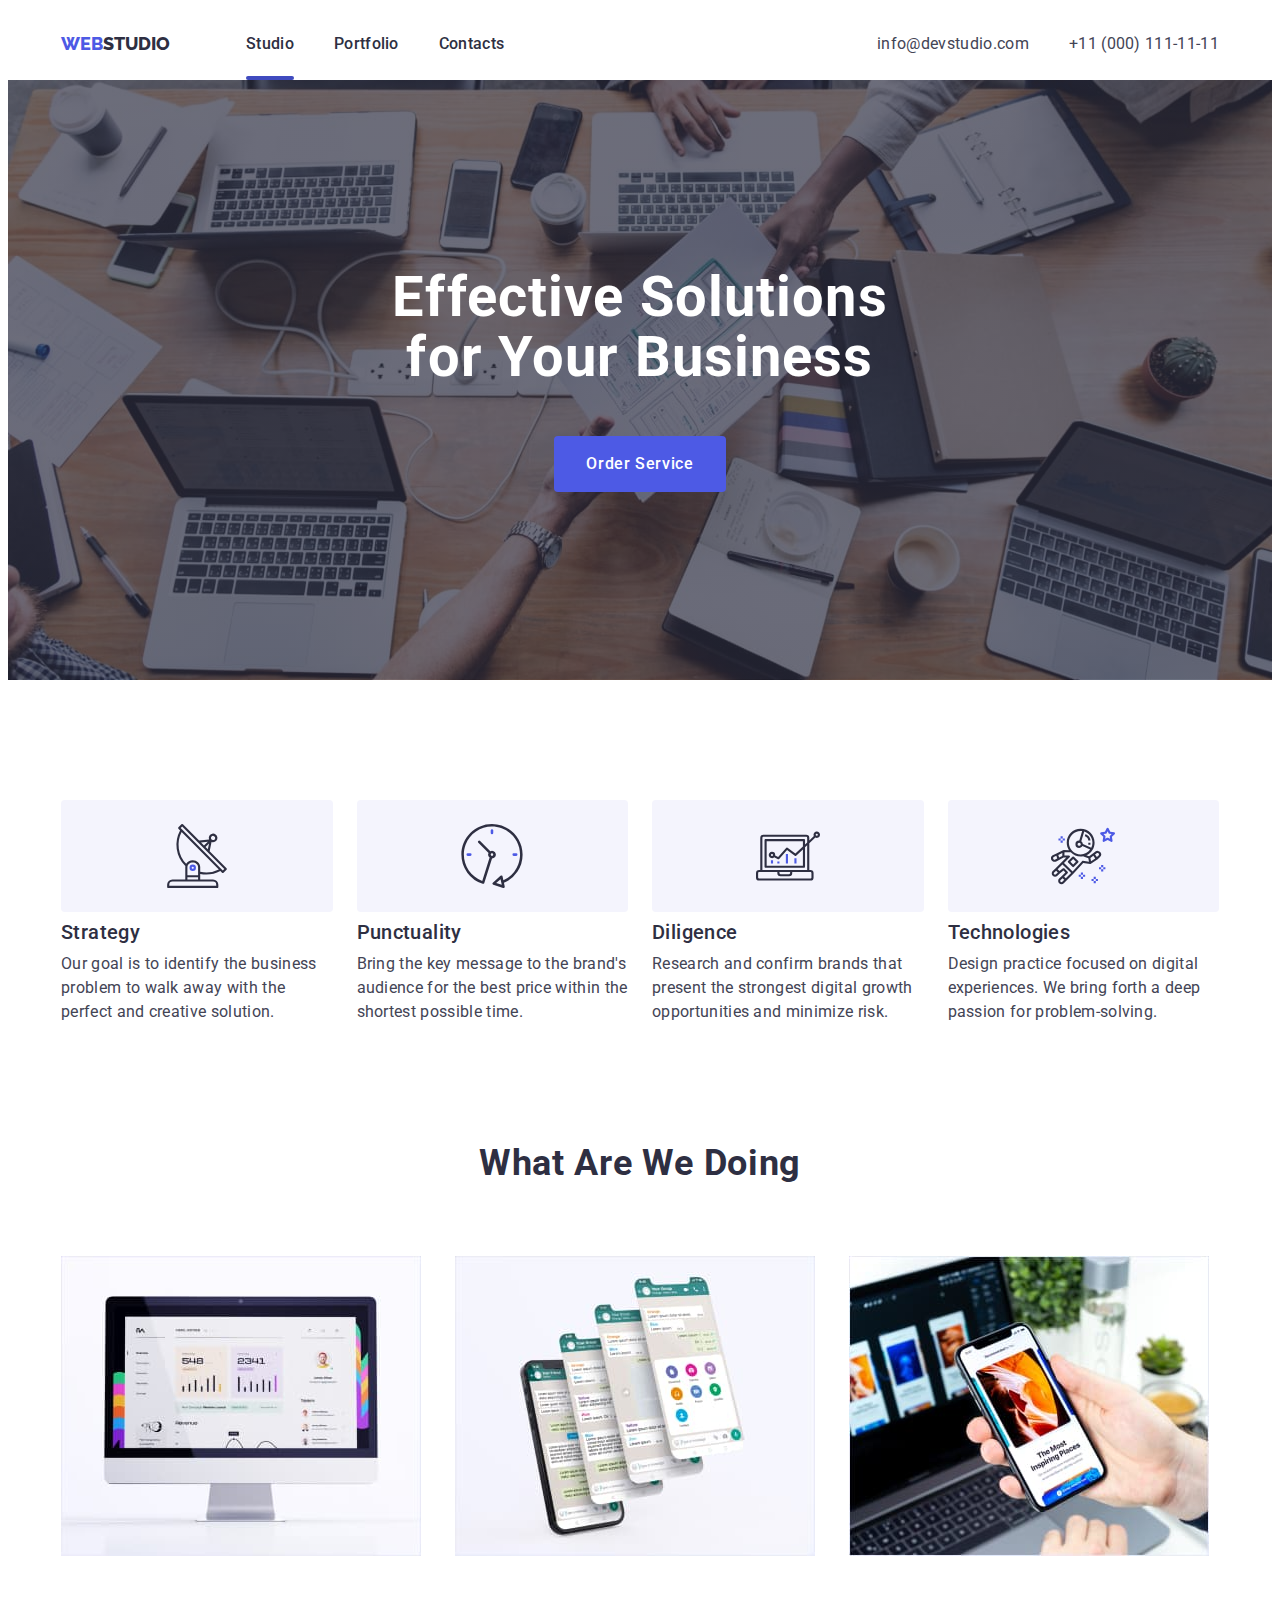
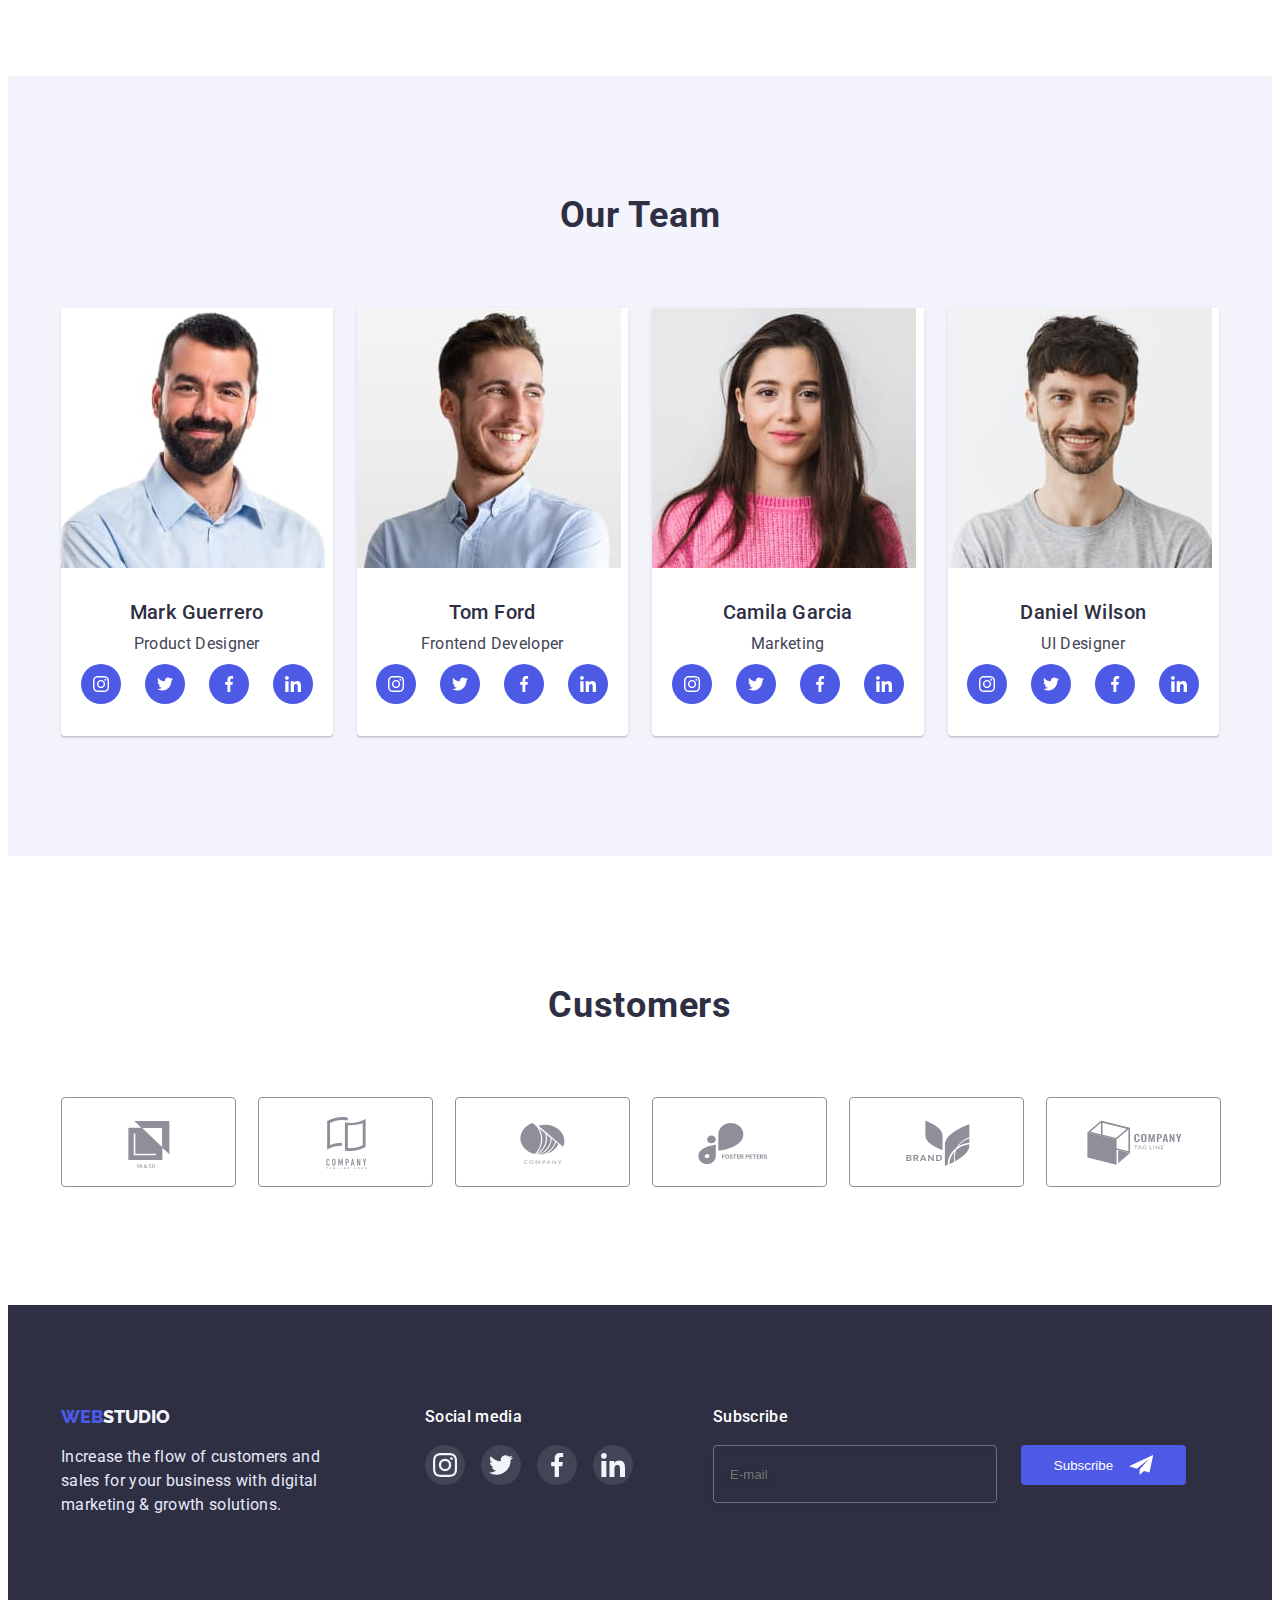
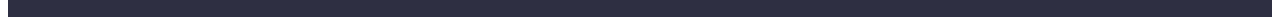
==== index.html @ c20837ec "clone-06" ====
<!DOCTYPE html>
<html lang="en">
<head>
    <meta charset="UTF-8">
    <meta http-equiv="X-UA-Compatible" content="IE=edge">
    <meta name="viewport" content="width=device-width, initial-scale=1.0">
    <title>Webstudio</title>
    <link rel="preconnect" href="https://fonts.googleapis.com">
    <link rel="preconnect" href="https://fonts.gstatic.com" crossorigin>
    <link href="https://fonts.googleapis.com/css2?family=Raleway:wght@800&family=Roboto:wght@400;500;700;900&display=swap" rel="stylesheet">
    <link rel="stylesheet"
        href="https://cdnjs.cloudflare.com/ajax/libs/modern-normalize/1.1.0/modern-normalize.min.css"
        integrity="sha512-wpPYUAdjBVSE4KJnH1VR1HeZfpl1ub8YT/NKx4PuQ5NmX2tKuGu6U/JRp5y+Y8XG2tV+wKQpNHVUX03MfMFn9Q=="
        crossorigin="anonymous"
        referrerpolicy="no-referrer" />
    <link rel="stylesheet" href="./css/style.css">
    <link rel="stylesheet" href="./css/mobile.css">
    <link rel="stylesheet" href="./css/tablet.css">
    <link rel="stylesheet" href="./css/desktop.css">
</head>
<body>
    <!--header-->
    <header class="header">
        <div class="container header-wrap">
            <nav class="navigation">
                <a href="./index.html" class="logo link"><span class="logo-web">Web</span>Studio</a>
                    <ul class="navigation-item">
                        <li class="navigation-items list">
                            <a class="link current" href="./index.html" >Studio</a></li>
                        <li class="navigation-items list">
                            <a class="link" href="./portfolio.html">Portfolio</a></li>
                        <li class="navigation-items list">
                            <a class="link" href="#">Contacts</a></li>
                    </ul>
            </nav>
            <address class="address">
                <ul class="address-item">
                    <li class="address-items list"><a href="mailto:info@devstudio.com" class="link">info@devstudio.com</a></li>
                    <li class="address-items list"><a href="tel:+110001111111" class="link">+11 (000) 111-11-11</a></li>
                </ul>
            </address>
        </div>
    </header>
            <!--Main title Section 1-->
    <main>
        <section class="hero">
            <div class="container hero-wrap">
                <h1 class="hero-title">Effective Solutions for Your Business</h1>
                <button type="button" class="hero-btn" data-modal-open >Order Service</button>
            </div>
        </section>
        <!--Section 2-->
        <section class="qualities">
            <div class="container">
                <h2 class="visualy-hidden">Our Qualities</h2>
                <ul class="qualities-wrap">
                    <li class="qualities-list list">
                        <h3 class="qualities-title">Strategy</h3>
                        <p class="qualities-description">Our goal is to identify the business problem to walk away with the perfect and creative solution. 
                        </p>
                    </li>
                    <li class="qualities-list list">
                        <h3 class="qualities-title">Punctuality</h3>
                        <p class="qualities-description">Bring the key message to the brand's audience for the best price within the shortest possible time.
                        </p>
                    </li>
                    <li class="qualities-list list">
                        <h3 class="qualities-title">Diligence</h3>
                        <p class="qualities-description">Research and confirm brands that present the strongest digital growth opportunities and minimize risk.
                        </p>
                    </li>
                    <li class="qualities-list list">
                        <h3 class="qualities-title">Technologies</h3>
                        <p class="qualities-description">Design practice focused on digital experiences. We bring forth a deep passion for problem-solving. 
                        </p>
                    </li>
                </ul>
            </div>
        </section>
        <!--Section 3-->
        <section class="work-section">
            <div class="container">
                <h2 class="work-title">What are we doing</h2>
                <ul class="work-item-wrap">
                    <li class="work-title-items list"><img src="./images/blok-3-3.jpg" alt="monitor" width="360"></li>
                    <li class="work-title-items list"><img src="./images/blok-3-2.jpg" alt="phone display" width="360"></li>
                    <li class="work-title-items list"><img src="./images/blok-3-1.jpg" alt="laptop phone" width="360"></li>
                </ul>
            </div>
        </section>
        <!--Section 4-->
        <section class="team">
            <div class="container">
                <h2 class="team-title">Our Team</h2>
                <ul class="team-cadrs">
                    <li class="team-items list"><img src="./images/mark.jpg" alt="Mark" width="264">
                        <div class="cards-content">
                            <h3 class="team-titles">Mark Guerrero</h3>
                            <p class="team-description">Product Designer</p>
                            <ul class="team-sot-list list">
                                <li class="team-sot-item">
                                    <a href="" class="team-sot-link link">
                                        <svg class="team-soc-icon" width="16" height="16">
                                            <use href="./images/symbol-defs.svg#icon-instagram-1"></use>
                                        </svg>
                                    </a>
                                </li>
                                <li class="team-sot-item">
                                    <a href="" class="team-sot-link link">
                                        <svg class="team-soc-icon" width="16px" height="16px">
                                            <use href="./images/symbol-defs.svg#icon-twitter-1"></use>
                                        </svg>
                                    </a>
                                </li>
                                <li class="team-sot-item">
                                    <a href="" class="team-sot-link link">
                                        <svg class="team-soc-icon" width="16px" height="16px">
                                            <use href="./images/symbol-defs.svg#icon-facebook-1"></use>
                                        </svg>
                                    </a>
                                </li>
                                <li class="team-sot-item">
                                    <a href="" class="team-sot-link link">
                                        <svg class="team-soc-icon" width="16px" height="16px">
                                            <use href="./images/symbol-defs.svg#icon-linkedin-1"></use>
                                        </svg>
                                    </a>
                                </li>
                            </ul>
                        </div>
                    </li>
                    <li class="team-items list"><img src="./images/tom.jpg" alt="Tom" width="264">
                        <div class="cards-content">
                            <h3 class="team-titles">Tom Ford</h3>
                            <p class="team-description">Frontend Developer</p>
                            <ul class="team-sot-list list">
                                <li class="team-sot-item">
                                    <a href="" class="team-sot-link link">
                                        <svg class="team-soc-icon" width="16" height="16">
                                            <use href="./images/symbol-defs.svg#icon-instagram-1"></use>
                                        </svg>
                                    </a>
                                </li>
                                <li class="team-sot-item">
                                    <a href="" class="team-sot-link link">
                                        <svg class="team-soc-icon" width="16px" height="16px">
                                            <use href="./images/symbol-defs.svg#icon-twitter-1"></use>
                                        </svg>
                                    </a>
                                </li>
                                <li class="team-sot-item">
                                    <a href="" class="team-sot-link link">
                                        <svg class="team-soc-icon" width="16px" height="16px">
                                            <use href="./images/symbol-defs.svg#icon-facebook-1"></use>
                                        </svg>
                                    </a>
                                </li>
                                <li class="team-sot-item">
                                    <a href="" class="team-sot-link link">
                                        <svg class="team-soc-icon" width="16px" height="16px">
                                            <use href="./images/symbol-defs.svg#icon-linkedin-1"></use>
                                        </svg>
                                    </a>
                                </li>
                            </ul>
                        </div>
                    </li>
                    <li class="team-items list"><img src="./images/camila.jpg" alt="Camila" width="264">
                        <div class="cards-content">
                            <h3 class="team-titles">Camila Garcia</h3>
                            <p class="team-description">Marketing</p>
                            <ul class="team-sot-list list">
                                <li class="team-sot-item">
                                    <a href="" class="team-sot-link link">
                                        <svg class="team-soc-icon" width="16" height="16">
                                            <use href="./images/symbol-defs.svg#icon-instagram-1"></use>
                                        </svg>
                                    </a>
                                </li>
                                <li class="team-sot-item">
                                    <a href="" class="team-sot-link link">
                                        <svg class="team-soc-icon" width="16px" height="16px">
                                            <use href="./images/symbol-defs.svg#icon-twitter-1"></use>
                                        </svg>
                                    </a>
                                </li>
                                <li class="team-sot-item">
                                    <a href="" class="team-sot-link link">
                                        <svg class="team-soc-icon" width="16px" height="16px">
                                            <use href="./images/symbol-defs.svg#icon-facebook-1"></use>
                                        </svg>
                                    </a>
                                </li>
                                <li class="team-sot-item">
                                    <a href="" class="team-sot-link link">
                                        <svg class="team-soc-icon" width="16px" height="16px">
                                            <use href="./images/symbol-defs.svg#icon-linkedin-1"></use>
                                        </svg>
                                    </a>
                                </li>
                            </ul>
                        </div>
                    </li>
                    <li class="team-items list"><img src="./images/daniel.jpg" alt="Daniel" width="264">
                        <div class="cards-content">
                            <h3 class="team-titles">Daniel Wilson</h3>
                            <p class="team-description">UI Designer</p>
                            <ul class="team-sot-list list">
                                <li class="team-sot-item">
                                    <a href="" class="team-sot-link link">
                                        <svg class="team-soc-icon" width="16" height="16">
                                            <use href="./images/symbol-defs.svg#icon-instagram-1"></use>
                                        </svg>
                                    </a>
                                </li>
                                <li class="team-sot-item">
                                    <a href="" class="team-sot-link link">
                                        <svg class="team-soc-icon" width="16px" height="16px">
                                            <use href="./images/symbol-defs.svg#icon-twitter-1"></use>
                                        </svg>
                                    </a>
                                </li>
                                <li class="team-sot-item">
                                    <a href="" class="team-sot-link link">
                                        <svg class="team-soc-icon" width="16px" height="16px">
                                            <use href="./images/symbol-defs.svg#icon-facebook-1"></use>
                                        </svg>
                                    </a>
                                </li>
                                <li class="team-sot-item">
                                    <a href="" class="team-sot-link link">
                                        <svg class="team-soc-icon" width="16px" height="16px">
                                            <use href="./images/symbol-defs.svg#icon-linkedin-1"></use>
                                        </svg>
                                    </a>
                                </li>
                            </ul>
                        </div>
                    </li>
                </ul>
            </div>
        </section>
        <!-- --------section customers--------- -->
        <section class="customers">
            <div class="container">
                <h3 class="customers-header">Customers</h3>
                <ul class="customers-item list">
                    <li class="customers-items">
                        <a href="" class="customers-links link">
                            <svg class="customers-icon" width="104" height="56">
                                <use href="./images/symbol-defs.svg#icon-Logo-yaco"></use>
                            </svg>
                        </a>
                    </li>
                    <li class="customers-items">
                        <a href="" class="customers-links link">
                            <svg class="customers-icon" width="104" height="56">
                                <use href="./images/symbol-defs.svg#icon-Logo-comp-th"></use>
                            </svg>
                        </a>
                    </li>
                    <li class="customers-items">
                        <a href="" class="customers-links link">
                            <svg class="customers-icon" width="104" height="56">
                                <use href="./images/symbol-defs.svg#icon-Logo-company"></use>
                            </svg>
                        </a>
                    </li>
                    <li class="customers-items">
                        <a href="" class="customers-links link">
                            <svg class="customers-icon" width="104" height="56">
                                <use href="./images/symbol-defs.svg#icon-Logo-peters"></use>
                            </svg>
                        </a>
                    </li>
                    <li class="customers-items">
                        <a href="" class="customers-links link">
                            <svg class="customers-icon" width="104" height="56">
                                <use href="./images/symbol-defs.svg#icon-Logobrand"></use>
                            </svg>
                        </a>
                    </li>
                    <li class="customers-items">
                        <a href="" class="customers-links link">
                            <svg class="customers-icon" width="104" height="56">
                                <use href="./images/symbol-defs.svg#icon-Logo-com-tl"></use>
                            </svg>
                        </a>
                    </li>
                </ul>
            </div>
        </section>
    </main>
    <!--Basement-->
    <footer class="footers">
        <div class="footers-con-wrap container">
            <div class="footers-wrap">
                <a href="./index.html" class="logo link"><span class="logo-web">Web</span><span class="logo-footer">Studio</span></a>
                <p  class="footers-coperite">Increase the flow of customers and sales for your business with digital marketing & growth solutions.</p>
            </div>
            <div class="social-wrap">
                <h4 class="social-header">Social media</h4>
                <ul class="social-item list">
                    <li class="social-items">
                        <a href="" class="social-links link">
                            <svg class="social-icon-footers" width="24" height="24">
                                <use href="./images/symbol-defs.svg#icon-instagram-1"></use>
                            </svg>
                        </a>
                    </li>
                    <li class="social-items">
                        <a href="" class="social-links link">
                            <svg class="social-icon-footers" width="24px" height="24px">
                                <use href="./images/symbol-defs.svg#icon-twitter-1"></use>
                            </svg>
                        </a>
                    </li>
                    <li class="social-items">
                        <a href="" class="social-links link">
                            <svg class="social-icon-footers" width="24px" height="24px">
                                <use href="./images/symbol-defs.svg#icon-facebook-1"></use>
                            </svg>
                        </a>
                    </li>
                    <li class="social-items">
                        <a href="" class="social-links link">
                            <svg class="social-icon-footers" width="24px" height="24px">
                                <use href="./images/symbol-defs.svg#icon-linkedin-1"></use>
                            </svg>
                        </a>
                    </li>
                </ul>
            </div>
            <form class="footer-form" name="email-footer" autocomplete="on" novalidate>
                <h4 class="social-header footers-form-header">Subscribe</h4>
                <div class="form-inp-and-btn">
                    <input
                        class="footer-input"
                        type="email" 
                        name="email"
                        placeholder="E-mail"/>
                    <button type="submit" class="form-btn button">Subscribe
                        <svg class="form-btn-icon" width="24px" height="24px">
                            <use href="./images/symbol-defs.svg#icon-icon-send"></use>
                        </svg>
                    </button>
                </div>
            </form>
        </div>
    </footer>
    <div class="backdrop is-hidden" data-modal >
        <div class="modal">
            <button type="button" class="modal-btn-close" data-modal-close >
                <svg class="close-icon" width="8px" height="8px">
                    <use href="./images/symbol-defs.svg#icon-close-black-18dp-2-1"></use>
                </svg>
            </button>
            <p class="modal-text">Leave your contacts and we will call you back</p>
            <form class="modal-form">
                <label class="form-label">
                    <span class="modal-label-text">Name</span>
                    <span class="input-container">
                        <input 
                            class="modal-in-name modal-input"
                            type="name" 
                            name="user-name"/>
                        <svg class="modal-inp-icon" width="18" height="18">
                            <use href="./images/symbol-defs.svg#icon-person-black-18dp"></use>
                        </svg>
                    </span>
                </label>
                <label class="form-label">
                    <span class="modal-label-text">Phone</span>
                    <span class="input-container">
                        <input 
                            class="modal-in-name modal-input"
                            type="tel" 
                            name="user-phone"/>
                        <svg class="modal-inp-icon" width="18" height="24">
                            <use href="./images/symbol-defs.svg#icon-Vector"></use>
                        </svg>
                    </span>
                </label>
                <label class="form-label">
                    <span class="modal-label-text">Email</span>
                    <span class="input-container">
                        <input 
                            class="modal-in-name modal-input"
                            type="email" 
                            name="user-email"/>
                        <svg class="modal-inp-icon" width="18" height="24">
                            <use href="./images/symbol-defs.svg#icon-Vector-2"></use>
                        </svg>
                    </span>
                </label>
                <label class="form-label label-textarea-container">
                    <span class="modal-label-text">Comment</span>
                    <textarea class="modal-user-text" name="usex text" rows="10" placeholder="Text input"></textarea>
                </label>
                <div class="modal-field">
                    <input
                        class="inp-check visualy-hidden" 
                        type="checkbox" 
                        id="policy"
                        name="user policy"
                        value="true"
                        required>
                    <label class="modal-check" type="check-text" for="policy">
                        <span class="check-text">I accept the terms and conditions of the</span>
                        <a href="#" class="check-link">Privacy Policy</a>
                    </label>
                </div>
                <div class="btn-position">
                    <button type="submit" class="modal-btn-submit">Send</button>
                </div>
            </form>
        </div>
    </div>
    <script src="./js/modal.js"></script>
</body>
</html>
---- css/style.css ----
:root {
    --primary-brand-color: #4D5AE5;
    --overlays-shadow-headi:#2E2F42; /* font,title */
    --accent-text-color: #434455;
    --helper-text-subtle: #8E8F99;
    --primary-white-color: #FFFFFF;
    --hover-focus: #404BBF;
    --card-text-overlay: #F4F4FD;
    --time-hover: 250ms cubic-bezier(0.4, 0, 0.2, 1);
        
}
body {
    font-family: 'Roboto', sans-serif;
    background-color: var(--primary-white-color);
}
/* ----------- reset styles ------------*/
h1,
h2,
h3,
h4,
h5, p {
    margin: 0;
}
ul {
    margin: 0;
    padding-left: 0;
}
img {
    display: block;
    max-width: 100%;
    height: auto;
}
button {
    padding: 16px 32px;
    border: 0px;
    border-radius: 4px;
    cursor: pointer;
}
.list {
    list-style: none;
}
.link {
    text-decoration: none;
}

.container {
    width: 1158px;
    padding-left: 15px;
    padding-right: 15px;
    margin-left: auto;
    margin-right: auto;
    /* outline: 2px solid red; */
}
/* ---------hidden header-------- */
.visualy-hidden {
    position: absolute;
    width: 1px;
    height: 1px;
    margin: -1px;
    border: 0;
    padding: 0;
    white-space: nowrap;
    clip-path: inset(100%);
    clip: rect(0 0 0 0);
    overflow: hidden;
}
/* -----------HEADER-------------- */
.header {
    padding-top: 24px;
    padding-bottom: 24px;
}
.header-wrap {
    display: flex;
    align-items: center;
}
.navigation {
    display: flex;
    align-items: center;
}
.logo {
    font-family: 'Raleway', sans-serif;
    color: var(--overlays-shadow-headi);
    font-weight: 800;
    font-size: 18px;
    line-height: 1.33;
    text-transform: uppercase;
    margin-left: 0px;
}
.logo-web {
    color: var(--primary-brand-color);
}
.current {
    position: relative;
}
.current::after {
    content: '';
    position: absolute;
    left: 0;
    bottom: -27px;
    width: 100%;
    height: 4px;
    border-radius: 2px;
    background-color: var(--hover-focus);

}
.navigation-item {
    display: flex;
    align-items: center;
    gap: 40px;
    margin-left: 76px;
}
.navigation-item 
.link {
    color:  var(--overlays-shadow-headi);
    font-weight: 500;
    font-size: 16px;
    line-height: 1.5;
    letter-spacing: 0.02em;
    transition: color var(--time-hover);
}
.navigation-item .link:hover,
.navigation-item .link:focus {
    color: var(--primary-brand-color);
}
.navigation-item .link:active {
    color: var(--primary-brand-color);
}
.address {
    font-style: normal;
    margin-left: auto;
}
.address-item {
    display: flex;
    align-items: center;
    gap: 40px;
}
.address-items
.link {
    color: var(--accent-text-color);
    font-size: 16px;
    line-height: 1.5;
    letter-spacing: 0.02em;
    transition: color var(--time-hover);
}
.address-items .link:hover,
.address-items .link:focus {
    color: var(--primary-brand-color);
}
/* ---------------------------HERO------------------------ */
.hero {
    background-color: var(--overlays-shadow-headi);
    background-image: linear-gradient(
        rgba(46, 47, 66, 0.7)
        ,rgba(46, 47, 66, 0.7)),
        url(../images/header-image.jpg);
    background-position: center;
    margin-left: auto;
    margin-right: auto;
    
    max-width: 1600px;
    background-size: cover;
    background-repeat: no-repeat;
    padding: 188px 0;
}
.hero-wrap {
    text-align: center;
}
.hero-title {
    color: var(--primary-white-color);
    font-size: 56px;
    line-height: 1.07;
    letter-spacing: 0.02em;

    text-align: center;
    margin-bottom: 48px;
    max-width: 500px;
    margin-left: auto;
    margin-right: auto;
}
.hero-btn {
    font-family: inherit;
    color: var(--primary-white-color);
    background-color: var(--primary-brand-color);
    font-weight: 500;
    font-size: 16px;
    line-height: 1.5;
    letter-spacing: 0.04em;
    padding: 16px 32px;
    min-width: 169px;
    min-height: 56px;
    transition: background-color var(--time-hover);
}
.hero-btn:hover,
.hero-btn:active {
    background-color: var(--hover-focus);
}
/* -------------------------------Section 2--------------------------- */
.qualities {
    padding: 120px 0px 120px 0px;
}
.qualities-wrap {
    display: flex;
    gap: 24px;
}
.qualities-list {
    flex-basis: calc((100% - 72px) / 4);
}
.qualities-list::before {
    background-color: #F4F4FD;
    display: block;
    content: "";
    height: 112px;
    border-radius: 4px;
    margin-bottom: 8px;
    background-size: 64px;
    background-position: center;
    background-repeat: no-repeat;
}
.qualities-list:nth-child(1)::before {
    background-image: url(../images/antenna.svg);
}
.qualities-list:nth-child(2)::before {
    background-image: url(../images/clock.svg);
}
.qualities-list:nth-child(3)::before {
    background-image: url(../images/diagram.svg);
}
.qualities-list:nth-child(4)::before {
    background-image: url(../images/astronaut.svg);
}
.qualities-title {
    color: var(--overlays-shadow-headi);
    font-family: inherit;
    font-weight: 500;
    font-size: 20px;
    line-height: 1.2;
    letter-spacing: 0.02em;
    margin-bottom: 8px;
}
.qualities-description {
    color: var(--accent-text-color);
    font-family: inherit;
    font-size: 16px;
    line-height: 1.5;
    letter-spacing: 0.02em;
}
/* -------------Section 3----------- */
.work-section {
    padding-bottom: 120px;
}
.work-title {
    color: var(--overlays-shadow-headi);
    font-size: 36px;
    line-height: 1.11;
    letter-spacing: 0.02em;
    text-transform: capitalize;
    text-align: center;

    margin-bottom: 72px;
}
.work-item-wrap {
    display: flex;
    flex-wrap: wrap;
    gap: 24px;
}
.work-title-items {
    flex-basis: calc((100% - 48px) / 3);
    /* color: var(--overlays-shadow-headi);
    font-weight: 600;
    font-size: 36px;
    line-height: 1.11; */
}
/* ------------------------Section 4----------------------- */
.team {
    background-color: #F4F4FD;
    padding: 120px 0 120px 0;
}
.team-title {
    text-align: center;
    color: var(--overlays-shadow-headi);
    font-size: 36px;
    line-height: 1.11;
    letter-spacing: 0.02em;
    text-transform: capitalize;
    margin-bottom: 72px;
}
.team-cadrs {
    display: flex;
    flex-wrap: wrap;
    gap: 24px;
}
.cards-content {
    padding: 32px 16px 32px 16px;
}
.team-items {
    flex-basis: calc((100% - 72px) / 4);
    background: #FFFFFF;
    box-shadow: 0px 1px 6px rgba(46, 47, 66, 0.08),
                0px 1px 1px rgba(46, 47, 66, 0.16),
                0px 2px 1px rgba(46, 47, 66, 0.08);
    border-radius: 0px 0px 4px 4px;
}
.team-titles {
    color: var(--overlays-shadow-headi);
    font-weight: 500;
    font-size: 20px;
    line-height: 1.2;
    letter-spacing: 0.02em;
    text-align: center;
    margin-bottom: 8px;
}
.team-description {
    color: var(--accent-text-color);
    font-size: 16px;
    line-height: 1.5;
    letter-spacing: 0.02em;
    text-align: center;
    margin-bottom: 8px;
}
.team-sot-list {
    display: flex;
    justify-content: center;
    gap: 24px;
}
.team-sot-item {
    width: 40px;
    height: 40px;
}
.team-sot-link {
    width: 100%;
    height: 100%;
    background-color: var(--primary-brand-color);

    display: flex;
    align-items: center;
    justify-content: center;
    border-radius: 50%;
    transition: background-color var(--time-hover);
}
/* -----schimb culoare la icon -----*/
.team-soc-icon {
    fill: #FFFFFF;
}
.team-sot-link:is(:hover, :focus) {
    background-color: var(--hover-focus);
}
/* ---------------------------Basement----------------------- */
.footers {
    background-color: var(--overlays-shadow-headi);
    padding-top: 100px;
    padding-bottom: 100px;
}
.footers-coperite {
    font-size: 16px;
    line-height: 1.5;
    color: #E7E9FC;
    letter-spacing: 0.02em;
    margin-top: 16px;
    max-width: 264px;
}
.logo-footer {
    color: #F4F4FD;
}
.footers-con-wrap {
    display: flex;
}
.footers-wrap {
    padding-right: 100px;
}
.social-wrap {
    min-width: 208px;
    padding-right: 80px;
}
.social-header {
    font-weight: 500;
    font-size: 16px;
    line-height: 1.5;
    letter-spacing: 0.02em;
    color: #FFFFFF;
    margin-bottom: 16px;
}
.social-item {
    display: flex;
    gap: 16px;
}
.social-items {
    width: 40px;
    height: 40px;
    flex-basis: calc((100% - 48px) / 4);
}
.social-links {
    width: 100%;
    height: 100%;
    background-color: rgba(255, 255, 255, 0.1);
    display: flex;
    align-items: center;
    justify-content: center;
    border-radius: 50%;
    transition: background-color var(--time-hover);
}
.social-links:is(:hover, :focus) {
    background-color: #31D0AA;
}
.social-icon-footers {
    fill: #F4F4FD;
    align-content: center;  
}
/* .footer-form {
    
} */
/* .footers-form-header {
    
} */
.form-inp-and-btn {
    display: flex;
}
.footer-input {
    width: 264px;
    height: 40px;
    color: rgba(255, 255, 255, 0.6);
    background-color: transparent;
    border: 1px solid rgba(255, 255, 255, 0.3);
    filter: drop-shadow(0px 4px 4px rgba(0, 0, 0, 0.15));
    border-radius: 4px;
    margin-right: 24px;
    padding-left: 16px;
    padding-bottom: 8px;
    padding-top: 8px;
}
.footer-input::backdrop {
    font-size: 12px;
    line-height: 2;
    letter-spacing: 0.04em;
}
.form-btn {
    display: flex;
    justify-content: center;
    align-items: center;
    width: 165px;
    height: 40px;
    color: #FFFFFF;
    padding: 8px 24px;
    gap: 16px;
    background-color: var(--primary-brand-color);
    transition: background-color var(--time-hover);
}
.form-btn:hover,
.form-btn:focus {
    background: var(--hover-focus);
}
.form-btn-icon {
    fill: var(--primary-white-color);
    
}

/* ------------------------meniu filters--------------------- */
/* .meniu-filters {

} */
.header-portfolio {
    border-bottom: 1px solid rgba(46, 47, 66, 0.4);;
}
.meniu-filters-item {
    display: flex;
    justify-content: center;
    margin-bottom: 72px;
}
.meniu-filters-items:not(:last-child) {
    margin-right: 24px;
}
.meniu-filters-btn {
    font-family: inherit;
    color: var(--primary-brand-color);
    background: #F4F4FD;
    font-weight: 500;
    font-size: 16px;
    line-height: 1.5;
    letter-spacing: 0.04em;
    border-radius: 4px;
    border: 1px solid #E7E9FC;
    transition: background-color var(--time-hover), 
                color var(--time-hover), 
                border var(--time-hover), 
                box-shadow var(--time-hover);
}
.meniu-filters-btn:hover,
.meniu-filters-btn:focus {
    color: var(--primary-white-color);
    background: var(--hover-focus);
    border: 1px solid var(--hover-focus);
    box-shadow: 0px 3px 1px rgba(0, 0, 0, 0.1),
                0px 2px 1px rgba(0, 0, 0, 0.08),
                0px 2px 2px rgba(0, 0, 0, 0.12);
}
/* -------------Project Cards----------- */
.project {
    padding: 96px 0 120px;
}
.project-item {
    display: flex;
    flex-wrap: wrap;
    row-gap: 48px;
    column-gap: 24px;
}
.project-items {
    flex-basis: calc((100% - 48px) / 3);
    box-shadow: 0px 1px 6px rgba(46, 47, 66, 0.08);
    transition: box-shadow var(--time-hover);
}
.project-items:is(:hover, :focus) {
    box-shadow: 0px 1px 6px rgba(46, 47, 66, 0.08),
                0px 1px 1px rgba(46, 47, 66, 0.16),
                0px 2px 1px rgba(46, 47, 66, 0.08);
}
.project-cont-overlay {
    position: relative;
    overflow: hidden;
}
.overlay {
    position: absolute;
    left: 0;
    top: 0;
    width: 100%;
    height: 100%;
    padding: 40px 32px;
    line-height: 1.5;
    overflow: auto;
    transform: translate(0, 100%);
    transition: transform var(--time-hover);

    color: var(--card-text-overlay);
    background-color:#4D5AE5;
}
.project-links:is(:hover, :focus) .overlay {
    transform: translate(0, 0);
}
.project-items-content {
    border: 1px solid #E7E9FC;
    border-top: 0;
    padding: 32px 0 32px 16px;
    transition: border var(--time-hover), 
                box-shadow var(--time-hover);
}
.project-items-content:is(:hover, :focus) {
    border: 1px solid #F4F4FD;
    border-top: 0;
    box-shadow: 0px 1px 6px rgba(46, 47, 66, 0.08), 
                0px 1px 1px rgba(46, 47, 66, 0.16), 
                0px 2px 1px rgba(46, 47, 66, 0.08);
}
.project-header {
    color: var(--overlays-shadow-headi);
    font-weight: 500;
    font-size: 20px;
    line-height: 1.2;
    letter-spacing: 0.02em;

    margin-bottom: 8px;
}
.project-paragaph {
    color: var(--accent-text-color);
    font-size: 16px;
    line-height: 1.5;
    letter-spacing: 0.02em;
}
/* ---------------------section customers -------------------*/
.customers {
    padding: 130px 0 120px;
}
.customers-header {
    color: var(--overlays-shadow-headi);
    font-size: 36px;
    line-height: 1.1;
    text-align: center;
    letter-spacing: 0.02em;
    margin-bottom: 72px;
}
.customers-item {
    display: flex;
    gap: 24px;
}
.customers-items {
    width: calc((100% - 120px) / 6);
    height: 88px;
}
.customers-links {
    width: 100%;
    height: 100%;
    border: 1px solid var(--helper-text-subtle);
    border-radius: 4px;
    display: flex;
    align-items: center;
    justify-content: center;
    color: var(--helper-text-subtle);
    transition: border-color var(--time-hover), 
                color var(--time-hover);
}
.customers-icon {
    fill: currentColor;
}
.customers-links:is(:hover, :focus) {
    border-color: var(--hover-focus);
    color: var(--hover-focus);
}
/* .customers-links:is(:hover, :focus) .customers-icon {
    fill: var(--hover-focus);
} */
/* .customers-links:hover,
.customers-icon:focus {
    color: var(--hover-focus);
    border-color: var(--hover-focus);
} */

/* ------------------------backdrop----------------------------------- */

.backdrop {
    position: fixed;
    display: flex;
    top: 0;
    left: 0;
    z-index: 100;
    width: 100%;
    height: 100%;
    background: rgba(46, 47, 66, 0.4);
    transition: opacity var(--time-hover), visibility var(--time-hover);
}
.backdrop.is-hidden {
    opacity: 0;
    visibility: hidden;
    pointer-events: none;
}
.modal {
    position: absolute;
    top: 50%;
    left: 50%;
    transform: scale(1)translate(-50%, -50%);
    padding: 24px;
    padding-top: 72px;
    width: 408px;
    min-height: 576px;
    background: #FCFCFC;
    box-shadow: 0px 1px 1px rgba(0, 0, 0, 0.14), 0px 1px 3px 
                rgba(0, 0, 0, 0.12), 0px 2px 1px 
                rgba(0, 0, 0, 0.2);
    border-radius: 4px;
    
}
.modal-btn-close {
    position: absolute;
    top: 24px;
    right: 24px;
    display: flex;
    justify-content: center;
    align-items: center;
    padding: 0;
    width: 24px;
    height: 24px;
    border-radius: 50%;
    background: #E7E9FC;
    border: 1px solid rgba(0, 0, 0, 0.1);
    transition: background-color var(--time-hover);
}
.close-icon {
    fill: #000000;
    transition: fill var(--time-hover);
}
.modal-btn-close:is(:hover, :focus) {
    background-color: var(--hover-focus);
}
.modal-btn-close:is(:hover, :focus) > .close-icon {
    fill: #FFFFFF;
}
.modal-text {
    font-weight: 500;
    font-size: 16px;
    line-height: 1.5;
    text-align: center;
    letter-spacing: 0.02em;
    color: var(--overlays-shadow-headi);
    margin-bottom: 16px;
}
.modal-form{
    display: flex;
    flex-direction: column;
}
.form-label {
    margin-bottom: 8px;
}
.modal-label-text {
    font-size: 12px;
    line-height: 1.3;
    letter-spacing: 0.04em;
    color: #8E8F99;
    margin-bottom: 4px;
}
.input-container {
    position: relative;
}
.modal-inp-icon {
    position: absolute;
    left: 16px;
    top: 50%;
    transform: translateY(-50%);
    transition: fill var(--time-hover);
}
.modal-input {
    width: 100%;
    height: 40px;
    left: 0px;
    top: 84px;
    border: 1px solid rgba(33, 33, 33, 0.2);
    border-radius: 4px;
    transition: border-color var(--time-hover);
    padding-left: 38px;
}
.modal-input:focus {
    outline: none;
    border-color: var(--primary-brand-color);
}
.modal-input:focus + .modal-inp-icon {
    fill: var(--primary-brand-color);
}
.label-textarea-container {
    margin-bottom: 16px;
}
.modal-user-text {
    resize: none;
    width: 360px;
    height: 120px;
    left: 0px;
    top: 216px;
    border: 1px solid rgba(33, 33, 33, 0.2);
    border-radius: 4px;
    padding: 8px 16px ;
    transition: border-color var(--time-hover);
}
.modal-user-text::placeholder {
    font-weight: 400;
    font-size: 12px;
    line-height: 1.3;
    letter-spacing: 0.04em;
    color: rgba(117, 117, 117, 0.5);
}
.modal-user-text:focus {
    outline: none;
    border-color: var(--primary-brand-color);
}
.modal-check {
    display: flex;
    font-size: 12px;
    line-height: 1.3;
    letter-spacing: 0.04em;
    align-items: center;
    margin-bottom: 24px;
}
.modal-check::before {
    content: '';
    width: 16px;
    height: 16px;
    border: 1.25px solid #2E2F42;
    border-radius: 2px;
    border-color: #2E2F42;
    display: block;
    cursor: pointer;
    margin-right: 8px;
    transition: outline var(--time-hover), border-color var(--time-hover);
}
.inp-check:checked + .modal-check::before {
    background-color: var(--primary-brand-color);
    background-image: url(../images/Vector-3.svg);
    background-repeat: no-repeat;
    background-position: center;
    background-size: 10px;
}
.inp-check:focus + .modal-check::before {
    outline: 1px solid var(--primary-brand-color);
    border-color: var(--primary-brand-color);
}
.check-text {
    font-size: 12px;
    line-height: 1.3;
    letter-spacing: 0.04em;
    color: #757575;
    margin-right: 2px;
}
.check-link {
    font-size: 12px;
    line-height: 1.3;
    letter-spacing: 0.04em;
    text-decoration-line: underline;
    color: #4D5AE5;
}
.btn-position {
    display: flex;
    justify-content: center;
    align-items: flex-end;
}
.modal-btn-submit {
    color: var(--primary-white-color);
    width: 169px;
    height: 56px;
    left: 635px;
    top: 584px;
    background: var(--primary-brand-color);
    box-shadow: 0px 4px 4px rgba(0, 0, 0, 0.15);
    border-radius: 4px;
    transition: background-color var(--time-hover);
}
.modal-btn-submit:hover, 
.modal-btn-submit:active {
    background-color: var(--hover-focus);
}
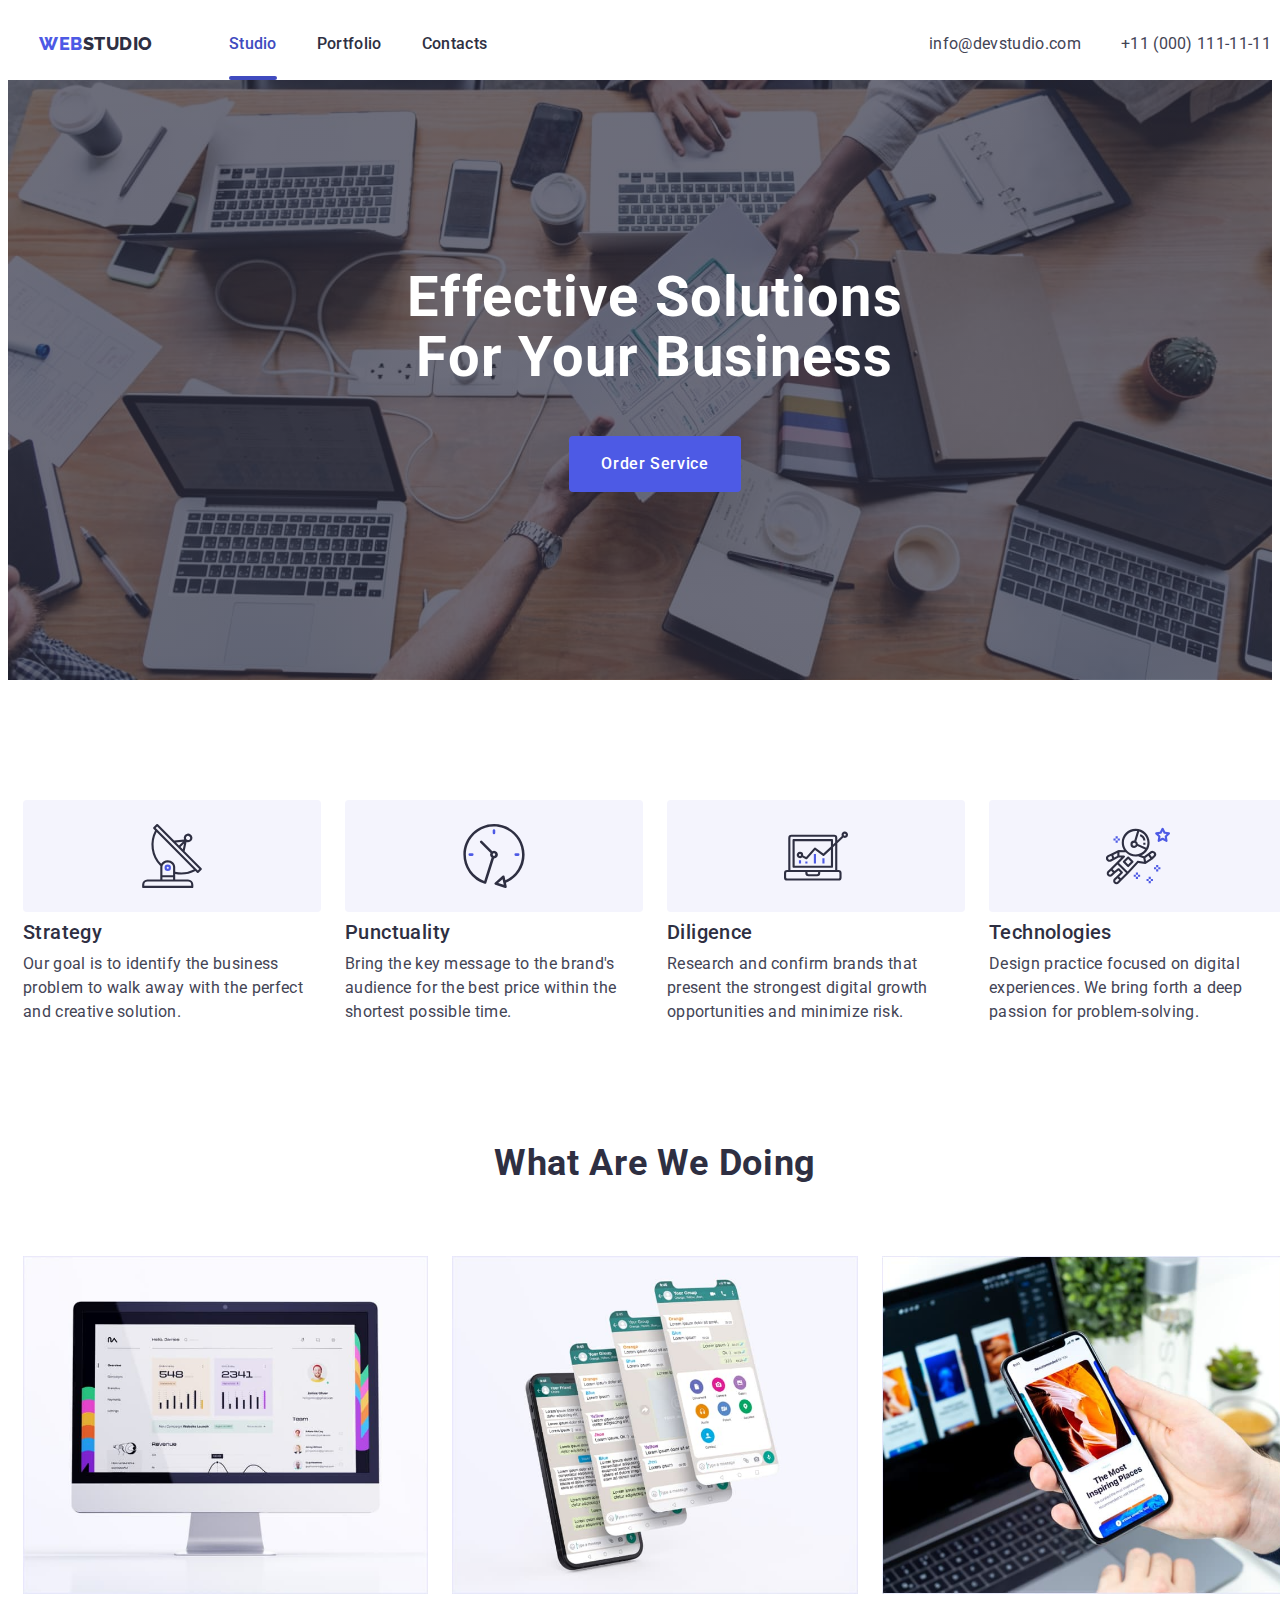
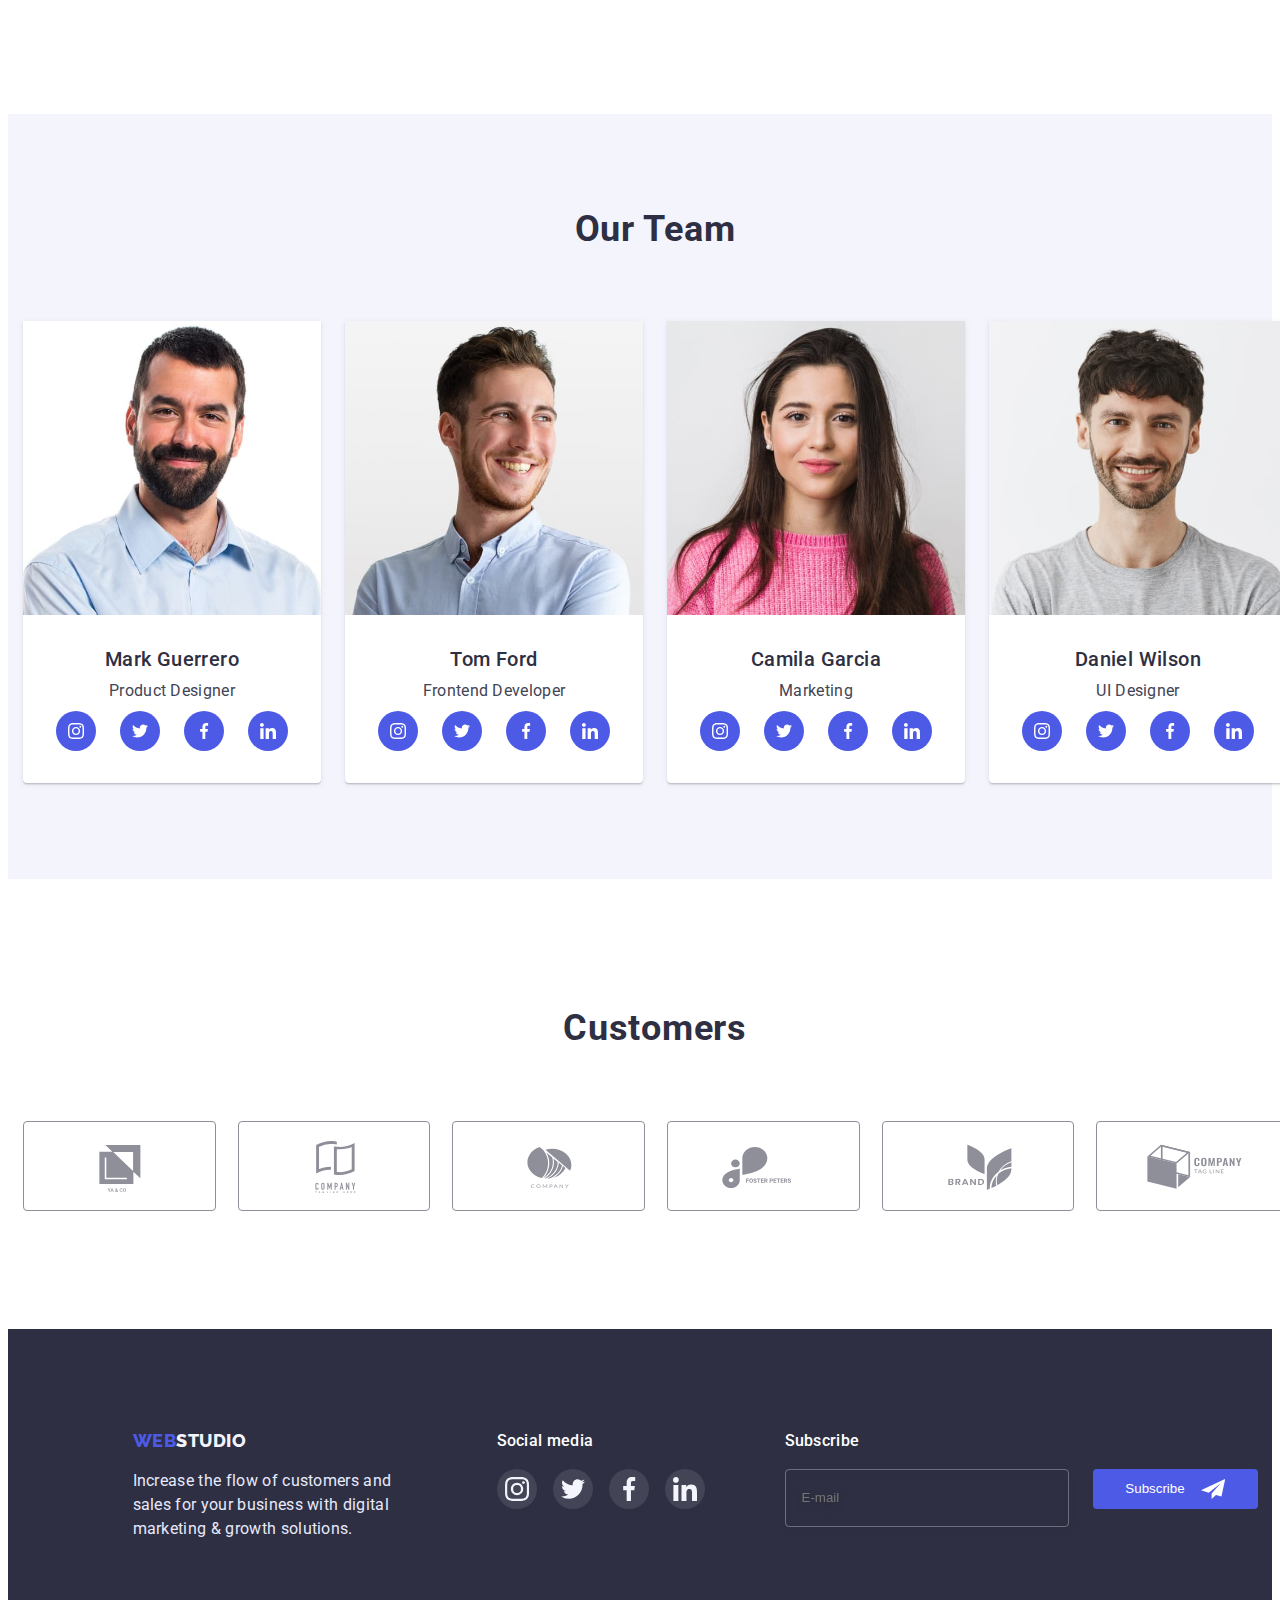
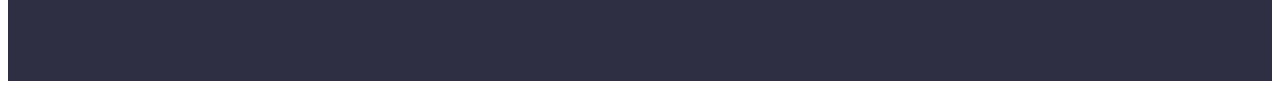
==== commit 126d619d: "adapted index" ====
--- a/index.html
+++ b/index.html
@@ -21,35 +21,102 @@
 <body>
     <!--header-->
     <header class="header">
-        <div class="container header-wrap">
-            <nav class="navigation">
-                <a href="./index.html" class="logo link"><span class="logo-web">Web</span>Studio</a>
-                    <ul class="navigation-item">
-                        <li class="navigation-items list">
-                            <a class="link current" href="./index.html" >Studio</a></li>
-                        <li class="navigation-items list">
-                            <a class="link" href="./portfolio.html">Portfolio</a></li>
-                        <li class="navigation-items list">
-                            <a class="link" href="#">Contacts</a></li>
+            <div class="container header-wrap">
+                <nav class="navigation">
+                    <a href="./index.html" class="logo link"><span class="logo-web">Web</span>Studio</a>
+                        <ul class="navigation-item">
+                            <li class="navigation-items list">
+                                <a class="link current" href="./index.html" >Studio</a></li>
+                            <li class="navigation-items list">
+                                <a class="link" href="./portfolio.html">Portfolio</a></li>
+                            <li class="navigation-items list">
+                                <a class="link" href="#">Contacts</a></li>
+                        </ul>
+                </nav>
+                <address class="address">
+                    <ul class="address-item">
+                        <li class="address-items list"><a href="mailto:info@devstudio.com" class="link">info@devstudio.com</a></li>
+                        <li class="address-items list"><a href="tel:+110001111111" class="link">+11 (000) 111-11-11</a></li>
                     </ul>
-            </nav>
-            <address class="address">
-                <ul class="address-item">
-                    <li class="address-items list"><a href="mailto:info@devstudio.com" class="link">info@devstudio.com</a></li>
-                    <li class="address-items list"><a href="tel:+110001111111" class="link">+11 (000) 111-11-11</a></li>
-                </ul>
-            </address>
-        </div>
+                </address>
+                <button type="button" class="header-btn-open" data-menu-open >
+                    <svg class="icon-btn-menu" width="32" height="22">
+                        <use href="./images/symbol-defs.svg#icon-header-menu"></use>
+                    </svg>
+                </button>
+            </div>
+            <!--------------------------- mobule-menu------------------------ -->
+            <div class="mob-menu is-hidden" data-menu>
+                <div class="container">
+                    <div>
+                        <button type="button" class="mob-btn-close" data-menu-close >
+                            <svg class="mob-close-icon" width="8px" height="8px">
+                                <use href="./images/symbol-defs.svg#icon-close-black-18dp-2-1"></use>
+                            </svg>
+                        </button>
+                        <nav>
+                            <ul class="mob-menu-item">
+                                <li class="mob-menu-items list">
+                                    <a class="mob-menu-link link" href="./index.html" >Studio</a></li>
+                                <li class="mob-menu-items list">
+                                    <a class="mob-menu-link link" href="./portfolio.html">Portfolio</a></li>
+                                <li class="mob-menu-items list">
+                                    <a class="mob-menu-link link mob-current" href="./portfolio.html">Contacts</a></li>
+                            </ul>
+                        </nav>
+                    </div>
+                    <div>
+                        <address class="address-mob">
+                            <ul class="address-mob-item">
+                                <li class="tel-mob-items mob-current list"><a href="tel:+110001111111" class="tel-mob-link link">+11 (000) 111-11-11</a></li>
+                                <li class="mail-mob-items list"><a href="mailto:info@devstudio.com" class="mail-mob-link link">info@devstudio.com</a></li>
+                            </ul>
+                        </address>
+                        <div class="mob-social-container">
+                            <ul class="mob-social-item list">
+                                <li class="mob-social-items">
+                                    <a href="" class="mob-social-links link">
+                                        <svg class="mob-social-icon" width="24px" height="24px">
+                                            <use href="./images/symbol-defs.svg#icon-instagram-1"></use>
+                                        </svg>
+                                    </a>
+                                </li>
+                                <li class="mob-social-items">
+                                    <a href="" class="mob-social-links link">
+                                        <svg class="mob-social-icon" width="24px" height="24px">
+                                            <use href="./images/symbol-defs.svg#icon-twitter-1"></use>
+                                        </svg>
+                                    </a>
+                                </li>
+                                <li class="mob-social-items">
+                                    <a href="" class="mob-social-links link">
+                                        <svg class="mob-social-icon" width="24px" height="24px">
+                                            <use href="./images/symbol-defs.svg#icon-facebook-1"></use>
+                                        </svg>
+                                    </a>
+                                </li>
+                                <li class="mob-social-items">
+                                    <a href="" class="mob-social-links link">
+                                        <svg class="mob-social-icon" width="24px" height="24px">
+                                            <use href="./images/symbol-defs.svg#icon-linkedin-1"></use>
+                                        </svg>
+                                    </a>
+                                </li>
+                            </ul>
+                        </div>
+                    </div>
+                </div>
+            </div>
     </header>
-            <!--Main title Section 1-->
+        <!-------Main title Section 1--------->
     <main>
         <section class="hero">
             <div class="container hero-wrap">
-                <h1 class="hero-title">Effective Solutions for Your Business</h1>
+                <h1 class="hero-title">Effective Solutions For Your Business</h1>
                 <button type="button" class="hero-btn" data-modal-open >Order Service</button>
             </div>
         </section>
-        <!--Section 2-->
+        <!--------------Section 2----------------->
         <section class="qualities">
             <div class="container">
                 <h2 class="visualy-hidden">Our Qualities</h2>
@@ -82,18 +149,38 @@
             <div class="container">
                 <h2 class="work-title">What are we doing</h2>
                 <ul class="work-item-wrap">
-                    <li class="work-title-items list"><img src="./images/blok-3-3.jpg" alt="monitor" width="360"></li>
-                    <li class="work-title-items list"><img src="./images/blok-3-2.jpg" alt="phone display" width="360"></li>
-                    <li class="work-title-items list"><img src="./images/blok-3-1.jpg" alt="laptop phone" width="360"></li>
+                    <li class="work-title-items list">
+                        <img 
+                            src="./images/blok-3-3.jpg"
+                            srcset="./images/Blok-3-3-2x.jpg 1x, ./images/Blok-3-3-2x.jpg 2x" 
+                            alt="monitor" 
+                            width="360"></li>
+                    <li class="work-title-items list">
+                        <img 
+                            src="./images/blok-3-2.jpg"
+                            srcset="./images/Blok-3-2-2x.jpg 1x, ./images/Blok-3-2-2x.jpg 2x"
+                            alt="phone display" 
+                            width="360"></li>
+                    <li class="work-title-items list">
+                        <img 
+                            src="./images/blok-3-1.jpg"
+                            srcset="./images/Blok-3-1-2x.jpg 1x, ./images/Blok-3-1-2x.jpg 2x"
+                            alt="laptop phone" 
+                            width="360"></li>
                 </ul>
             </div>
         </section>
         <!--Section 4-->
         <section class="team">
-            <div class="container">
+            <div class="container container-mob tablet-container">
                 <h2 class="team-title">Our Team</h2>
                 <ul class="team-cadrs">
-                    <li class="team-items list"><img src="./images/mark.jpg" alt="Mark" width="264">
+                    <li class="team-items list">
+                        <img 
+                            src="./images/mark.jpg"
+                            srcset="./images/mark-2x.jpg 1x, ./images/mark-2x.jpg 2x"
+                            alt="Mark" 
+                            width="264">
                         <div class="cards-content">
                             <h3 class="team-titles">Mark Guerrero</h3>
                             <p class="team-description">Product Designer</p>
@@ -129,7 +216,12 @@
                             </ul>
                         </div>
                     </li>
-                    <li class="team-items list"><img src="./images/tom.jpg" alt="Tom" width="264">
+                    <li class="team-items list">
+                        <img 
+                            src="./images/tom.jpg"
+                            srcset="./images/tom-2x.jpg 1x, ./images/tom-2x.jpg 2x" 
+                            alt="Tom" 
+                            width="264">
                         <div class="cards-content">
                             <h3 class="team-titles">Tom Ford</h3>
                             <p class="team-description">Frontend Developer</p>
@@ -165,7 +257,12 @@
                             </ul>
                         </div>
                     </li>
-                    <li class="team-items list"><img src="./images/camila.jpg" alt="Camila" width="264">
+                    <li class="team-items list">
+                            <img 
+                                src="./images/camila.jpg"
+                                srcset="./images/camila-2x.jpg 1x, ./images/camila-2x.jpg 2x" 
+                                alt="Camila" 
+                                width="264">
                         <div class="cards-content">
                             <h3 class="team-titles">Camila Garcia</h3>
                             <p class="team-description">Marketing</p>
@@ -201,7 +298,12 @@
                             </ul>
                         </div>
                     </li>
-                    <li class="team-items list"><img src="./images/daniel.jpg" alt="Daniel" width="264">
+                    <li class="team-items list">
+                        <img 
+                            src="./images/daniel.jpg"
+                            srcset="./images/daniel-2x.jpg 1x, ./images/daniel-2x.jpg 2x" 
+                            alt="Daniel" 
+                            width="264">
                         <div class="cards-content">
                             <h3 class="team-titles">Daniel Wilson</h3>
                             <p class="team-description">UI Designer</p>
@@ -242,7 +344,7 @@
         </section>
         <!-- --------section customers--------- -->
         <section class="customers">
-            <div class="container">
+            <div class="container tablet-container">
                 <h3 class="customers-header">Customers</h3>
                 <ul class="customers-item list">
                     <li class="customers-items">
@@ -293,7 +395,7 @@
     </main>
     <!--Basement-->
     <footer class="footers">
-        <div class="footers-con-wrap container">
+        <div class="footers-con-wrap container tablet-container">
             <div class="footers-wrap">
                 <a href="./index.html" class="logo link"><span class="logo-web">Web</span><span class="logo-footer">Studio</span></a>
                 <p  class="footers-coperite">Increase the flow of customers and sales for your business with digital marketing & growth solutions.</p>
@@ -417,5 +519,6 @@
         </div>
     </div>
     <script src="./js/modal.js"></script>
+    <script src="./js/menu.js"></script>
 </body>
 </html>--- a/css/style.css
+++ b/css/style.css
@@ -29,6 +29,7 @@
     display: block;
     max-width: 100%;
     height: auto;
+    width: 100%;
 }
 button {
     padding: 16px 32px;
@@ -44,9 +45,9 @@
 }
 
 .container {
-    width: 1158px;
-    padding-left: 15px;
-    padding-right: 15px;
+    width: 100%;
+    padding-left: 16px;
+    padding-right: 16px;
     margin-left: auto;
     margin-right: auto;
     /* outline: 2px solid red; */
@@ -66,12 +67,11 @@
 }
 /* -----------HEADER-------------- */
 .header {
-    padding-top: 24px;
-    padding-bottom: 24px;
+    padding: 24px 16px;
 }
 .header-wrap {
     display: flex;
-    align-items: center;
+    justify-content: space-between;
 }
 .navigation {
     display: flex;
@@ -85,66 +85,125 @@
     line-height: 1.33;
     text-transform: uppercase;
     margin-left: 0px;
+    letter-spacing: 0.03em;
 }
 .logo-web {
     color: var(--primary-brand-color);
 }
-.current {
-    position: relative;
-}
-.current::after {
-    content: '';
-    position: absolute;
+/* ----------------------header - mobile------------------ */
+.mob-menu.is-hidden {
+    opacity: 0;
+    visibility: hidden;
+    pointer-events: none;
+}
+.mob-menu {
+    display: flex;
+    position: fixed;
+    overflow-y: auto;
     left: 0;
-    bottom: -27px;
-    width: 100%;
-    height: 4px;
-    border-radius: 2px;
+    top: 0;
+    z-index: 1;
+    width: 100%;
+    height: 100vh;
+    background-color: var(--primary-white-color);
+    padding: 40px;
+    padding-top: 40px;
+}
+.mob-menu > .container {
+    height: 100%;
+    display: flex;
+    flex-direction: column;
+    justify-content: space-between;
+}
+.mob-btn-close {
+    display: flex;
+    justify-content: center;
+    align-items: center;
+    margin-left: auto;
+    margin-bottom: 16px;
+    padding: 0;
+    width: 24px;
+    height: 24px;
+    border-radius: 50%;
+    background: #E7E9FC;
+    border: 1px solid rgba(0, 0, 0, 0.1);
+    transition: background-color var(--time-hover);
+}
+.mob-close-icon {
+    fill: #000000;
+    transition: fill var(--time-hover);
+}
+.mob-btn-close:focus {
     background-color: var(--hover-focus);
-
-}
-.navigation-item {
-    display: flex;
+}
+.mob-btn-close:focus > .close-icon {
+    fill: #FFFFFF;
+}
+/* .mob-menu-item {
+    
+} */
+.mob-menu-items {
+    margin-bottom: 40px;
+}
+/* .mob-menu-items:not(:last-child) {
+    margin-bottom: 40px;
+} */
+.mob-menu-link {
+    font-weight: 700;
+    font-size: 36px;
+    line-height: 1.1;
+    letter-spacing: 0.02em;
+    color: #2E2F42;
+}
+.mob-current {
+    color: var(--hover-focus);
+}
+.address-mob {
+    font-style: normal;
+}
+.tel-mob-items {
+    margin-bottom: 40px;
+}
+.mail-mob-items {
+    margin-bottom: 48px;
+}
+.tel-mob-link {
+    font-weight: 600;
+    font-size: 36px;
+    line-height: 1.1;
+    text-transform: capitalize;
+    color: var(--primary-brand-color);
+}
+.mail-mob-link {
+    font-weight: 500;
+    font-size: 20px;
+    line-height: 1.2;
+    letter-spacing: 0.02em;
+    color: var(--accent-text-color);
+}
+/* .mob-social-container {
+    
+} */
+.mob-social-item {
+    display: flex;
+    gap: 56px;
+}
+.mob-social-items {
+    width: 40px;
+    height: 40px;
+}
+.mob-social-links {
+    display: flex;
+    width: 100%;
+    height: 100%;
     align-items: center;
-    gap: 40px;
-    margin-left: 76px;
-}
-.navigation-item 
-.link {
-    color:  var(--overlays-shadow-headi);
-    font-weight: 500;
-    font-size: 16px;
-    line-height: 1.5;
-    letter-spacing: 0.02em;
-    transition: color var(--time-hover);
-}
-.navigation-item .link:hover,
-.navigation-item .link:focus {
-    color: var(--primary-brand-color);
-}
-.navigation-item .link:active {
-    color: var(--primary-brand-color);
-}
-.address {
-    font-style: normal;
-    margin-left: auto;
-}
-.address-item {
-    display: flex;
-    align-items: center;
-    gap: 40px;
-}
-.address-items
-.link {
-    color: var(--accent-text-color);
-    font-size: 16px;
-    line-height: 1.5;
-    letter-spacing: 0.02em;
-    transition: color var(--time-hover);
-}
-.address-items .link:hover,
-.address-items .link:focus {
-    color: var(--primary-brand-color);
+    justify-content: center;
+    color: var(--card-text-overlay);
+    background-color: var(--primary-brand-color);
+    border-radius: 50%;
+}
+.mob-social-icon {
+    fill: currentColor;
 }
 /* ---------------------------HERO------------------------ */
 .hero {
@@ -152,28 +211,39 @@
     background-image: linear-gradient(
         rgba(46, 47, 66, 0.7)
         ,rgba(46, 47, 66, 0.7)),
-        url(../images/header-image.jpg);
+        url(../images/Dark-bg-mob.jpg);
     background-position: center;
     margin-left: auto;
     margin-right: auto;
-    
-    max-width: 1600px;
+    max-width: 100%;
     background-size: cover;
     background-repeat: no-repeat;
-    padding: 188px 0;
-}
+    padding: 112px 0;
+}
+@media (min-device-pixel-ratio: 2),
+        (min-resolution: 192dpi),
+        (min-resolution: 2dppx) {
+        .hero {
+            background-image: linear-gradient(
+                rgba(46, 47, 66, 0.7)
+                ,rgba(46, 47, 66, 0.7)),
+                url(../images/Dark-bg-mob-2x-.jpg);
+        }
+    }
 .hero-wrap {
     text-align: center;
+    padding: 0;
+    width: 100%;
 }
 .hero-title {
     color: var(--primary-white-color);
-    font-size: 56px;
-    line-height: 1.07;
-    letter-spacing: 0.02em;
-
-    text-align: center;
-    margin-bottom: 48px;
-    max-width: 500px;
+    font-weight: 700;
+    font-size: 31px;
+    line-height: 1.1;
+    letter-spacing: 0.02em;
+
+    margin-bottom: 72px;
+    max-width: 318px;
     margin-left: auto;
     margin-right: auto;
 }
@@ -196,38 +266,17 @@
 }
 /* -------------------------------Section 2--------------------------- */
 .qualities {
-    padding: 120px 0px 120px 0px;
+    padding: 96px 0px 96px 0px;
 }
 .qualities-wrap {
     display: flex;
-    gap: 24px;
+    width: 100%;
+    gap: 72px;
 }
 .qualities-list {
-    flex-basis: calc((100% - 72px) / 4);
-}
-.qualities-list::before {
-    background-color: #F4F4FD;
-    display: block;
-    content: "";
-    height: 112px;
-    border-radius: 4px;
-    margin-bottom: 8px;
-    background-size: 64px;
-    background-position: center;
-    background-repeat: no-repeat;
-}
-.qualities-list:nth-child(1)::before {
-    background-image: url(../images/antenna.svg);
-}
-.qualities-list:nth-child(2)::before {
-    background-image: url(../images/clock.svg);
-}
-.qualities-list:nth-child(3)::before {
-    background-image: url(../images/diagram.svg);
-}
-.qualities-list:nth-child(4)::before {
-    background-image: url(../images/astronaut.svg);
-}
+    width: 100%;
+}
+
 .qualities-title {
     color: var(--overlays-shadow-headi);
     font-family: inherit;
@@ -273,7 +322,7 @@
 /* ------------------------Section 4----------------------- */
 .team {
     background-color: #F4F4FD;
-    padding: 120px 0 120px 0;
+    padding: 96px 0 96px;
 }
 .team-title {
     text-align: center;
@@ -287,13 +336,12 @@
 .team-cadrs {
     display: flex;
     flex-wrap: wrap;
-    gap: 24px;
+    gap: 72px;
 }
 .cards-content {
     padding: 32px 16px 32px 16px;
 }
 .team-items {
-    flex-basis: calc((100% - 72px) / 4);
     background: #FFFFFF;
     box-shadow: 0px 1px 6px rgba(46, 47, 66, 0.08),
                 0px 1px 1px rgba(46, 47, 66, 0.16),
@@ -347,8 +395,8 @@
 /* ---------------------------Basement----------------------- */
 .footers {
     background-color: var(--overlays-shadow-headi);
-    padding-top: 100px;
-    padding-bottom: 100px;
+    padding-top: 96px;
+    padding-bottom: 96px;
 }
 .footers-coperite {
     font-size: 16px;
@@ -363,13 +411,15 @@
 }
 .footers-con-wrap {
     display: flex;
+    flex-wrap: wrap;
+    justify-content: center;
 }
 .footers-wrap {
-    padding-right: 100px;
+    padding:0 80px 0 80px;
 }
 .social-wrap {
     min-width: 208px;
-    padding-right: 80px;
+    padding-bottom: 72px;
 }
 .social-header {
     font-weight: 500;
@@ -415,23 +465,22 @@
     display: flex;
 }
 .footer-input {
-    width: 264px;
+    width: 100%;
     height: 40px;
     color: rgba(255, 255, 255, 0.6);
     background-color: transparent;
     border: 1px solid rgba(255, 255, 255, 0.3);
     filter: drop-shadow(0px 4px 4px rgba(0, 0, 0, 0.15));
     border-radius: 4px;
-    margin-right: 24px;
-    padding-left: 16px;
-    padding-bottom: 8px;
-    padding-top: 8px;
+    margin-bottom: 16px;
 }
 .footer-input::backdrop {
     font-size: 12px;
     line-height: 2;
     letter-spacing: 0.04em;
-}
+    padding: 8px 16px;
+}
+
 .form-btn {
     display: flex;
     justify-content: center;
@@ -494,7 +543,7 @@
 }
 /* -------------Project Cards----------- */
 .project {
-    padding: 96px 0 120px;
+    padding: 96px 0 96px;
 }
 .project-item {
     display: flex;
@@ -565,7 +614,7 @@
 }
 /* ---------------------section customers -------------------*/
 .customers {
-    padding: 130px 0 120px;
+    padding: 96px 0 96px;
 }
 .customers-header {
     color: var(--overlays-shadow-headi);
@@ -577,10 +626,12 @@
 }
 .customers-item {
     display: flex;
-    gap: 24px;
+    flex-wrap: wrap;
+    row-gap: 72px;
+    column-gap: 16px;
 }
 .customers-items {
-    width: calc((100% - 120px) / 6);
+    width: calc((100% - 16px) / 2);
     height: 88px;
 }
 .customers-links {
--- a/css/mobile.css
+++ b/css/mobile.css
@@ -0,0 +1,102 @@
+@media screen and (max-width: 767px) {
+    .container {
+        max-width: 428px;
+    }
+    /*-------------------------- Header ---------------------- */
+    .navigation-item {
+        display: none;
+    }
+    .address {
+        display: none;
+    }
+    .header-btn-open {
+        padding: 0;
+        border-radius: 0;
+        width: 32px;
+        height: 22px;
+        background-color: transparent;
+    }
+    .icon-btn-menu {
+        stroke: #2E2F42;
+    }
+    /* ---------------------------HERO------------------------ */
+    @media screen and (min-width: 428px){ 
+        .hero {
+            background-image:
+                linear-gradient(
+                rgba(46, 47, 66, 0.7)
+                ,rgba(46, 47, 66, 0.7)),
+                url(../images/Dark-bg-tab.jpg);
+        }
+        @media (min-device-pixel-ratio: 2),
+        (min-resolution: 192dpi),
+        (min-resolution: 2dppx) {
+        .hero {
+            background-image: linear-gradient(
+                rgba(46, 47, 66, 0.7)
+                ,rgba(46, 47, 66, 0.7)),
+                url(../images/Dark-bg-tab-2x-.jpg);
+            }
+        }
+    }
+    
+
+    /* -------------------------------Section 2--------------------------- */
+    .qualities-wrap {
+        display: block;  
+    }
+    .qualities-list:not(:last-child) {
+        margin-bottom: 72px;
+    }
+    .qualities-title {
+        font-size: 36px;
+        line-height: 1.1;
+        text-align: center;
+        letter-spacing: 0.02em;
+    }
+    /* .qualities-description {
+        
+    } */
+    /* ---------------------- section 3 Worck ----------------------*/
+    .container-mob {
+        padding-left: 82px;
+        padding-right: 82px;
+        max-width: 428px;
+    }
+    .work-section {
+        display: none;
+    }
+    /* -------------<!--Section 4--> Cards----------- */
+
+    .cards-content {
+        padding: 32px 14.1px 32px 14.1px;
+    }
+     /* ----------------section customers-------------------------- */
+     .customers {
+        padding: 96px 0 96px;
+    }
+    /* ---------------------------Basement----------------------- */
+    .logo {
+        display: flex;
+        justify-content: center;
+    }
+    .footers-wrap {
+        padding-bottom: 72px;
+    }
+    .social-header {
+        text-align: center;
+    }
+    .footer-form {
+         width: 100%;
+    }
+    .form-inp-and-btn {
+        flex-wrap: wrap;
+        justify-content: center;
+    }
+    /* ------------------------backdrop----------------------------------- */
+    
+
+
+
+
+}
--- a/css/tablet.css
+++ b/css/tablet.css
@@ -0,0 +1,164 @@
+@media screen and (min-width: 768px) and (max-width: 1199px) {
+    .container {
+        max-width: 768px;
+    }
+    /*-------------------------- Header ---------------------- */
+    .header-btn-open {
+        display: none;
+    }
+    .mob-menu {
+        display: none;
+    }
+    .header {
+        padding: 0;
+    }
+    .navigation > .logo {
+        padding-top: 24px;
+        padding-bottom: 24px;
+        margin-right: 120px;
+    }
+    .current {
+        position: relative;
+    }
+    .current::after {
+        content: '';
+        position: absolute;
+        left: 0;
+        bottom: -27px;
+        width: 100%;
+        height: 4px;
+        border-radius: 2px;
+        background-color: #404BBF;
+    }
+    .navigation-item {
+        display: flex;
+        align-items: center;
+        gap: 40px;
+        margin-right: 118px;
+    }
+    .navigation-item 
+    .link {
+        color:  var(--overlays-shadow-headi);
+        font-weight: 500;
+        font-size: 16px;
+        line-height: 1.5;
+        letter-spacing: 0.02em;
+    }
+    
+    .address {
+        margin-left: auto;
+    }
+    .address-item {
+        display: flex;
+        flex-wrap: wrap;
+        padding-top: 24px;
+    }
+    .address-items
+    .link {
+        font-weight: 400;
+        font-size: 12px;
+        line-height: 1.3;
+        letter-spacing: 0.04em;
+        color: #434455;
+    }
+    .link.current {
+        color: #404BBF;
+    }
+
+    /* ---------------------------HERO------------------------ */
+    .hero {
+        background-image:linear-gradient(
+            rgba(46, 47, 66, 0.7)
+            ,rgba(46, 47, 66, 0.7)),
+            url(../images/header-image.jpg);
+        padding: 111px 137px 108px 137px;
+    }
+    @media (min-device-pixel-ratio: 2),
+        (min-resolution: 192dpi),
+        (min-resolution: 2dppx) {
+        .hero {
+            background-image: linear-gradient(
+                rgba(46, 47, 66, 0.7)
+                ,rgba(46, 47, 66, 0.7)),
+                url(../images/Dark-bg-desk-2x.jpg);
+            }
+        }
+    .hero-title {
+        font-size: 55px;
+        line-height: 1.1;
+        margin-bottom: 40px;
+        text-align: center;
+        max-width: 494px;
+    }
+
+
+    /* -------------------------------Section 2--------------------------- */
+    .qualities-wrap {
+        display: flex;
+        flex-wrap: wrap;
+        row-gap: 72px;
+        column-gap: 24px;   
+    }
+    .qualities-list {
+        max-width: 356px;
+        flex-basis: calc((100% - 24px) / 2);
+    }
+    .qualities-title {
+        font-weight: 700;
+        font-size: 36px;
+        line-height: 1.1;
+        letter-spacing: 0.02em;
+    }
+    .qualities-description {
+        font-weight: 500;
+    }
+    /* ---------------------- section 3 Worck ----------------------*/
+    .work-section {
+        display: none;
+    }
+    /* -------------<!--Section 4--> Cards----------- */
+    .team-cadrs {
+        row-gap: 64px;
+        column-gap: 24px;
+    }
+    .team-items {
+        flex-basis: calc((100% - 24px) / 2);
+    }
+     /* ----------------section customers-------------------------- */
+     .tablet-container {
+        padding-left: 108px;
+        padding-right: 108px;
+        max-width: 768px;
+     }
+     .customers {
+        padding: 96px 0 96px;
+    }
+    .customers-item {
+        column-gap: 24px;
+    }
+    .customers-items {
+        width: calc((100% - 48px) / 3);
+    }
+    /* ---------------------------Basement----------------------- */
+    .footers-con-wrap {
+        justify-content: start;
+    }
+    .footers-wrap {
+        padding: 0;
+        padding-right: 24px;
+        padding-bottom: 72px;
+    }
+    .footer-input {
+        width: 264px;
+        margin-right: 24px;
+        margin-bottom: 0;
+    }
+    .form-btn {
+        font-weight: 500;
+        font-size: 16px;
+        line-height: 1.5;
+    }
+    /* ------------------------backdrop----------------------------------- */
+    
+
+}
--- a/css/desktop.css
+++ b/css/desktop.css
@@ -0,0 +1,202 @@
+@media screen and (min-width: 1200px) {
+    .container {
+        max-width: 1440px;
+        padding-left: 15px;
+        padding-right: 15px;
+        margin-left: auto;
+        margin-right: auto;
+    }
+    /*-------------------------- Header ---------------------- */
+    .header-btn-open {
+        display: none;
+    }
+    .mob-menu {
+        display: none;
+    }
+    .header {
+        padding-top: 24px;
+        padding-bottom: 24px;
+    }
+    .current {
+        position: relative;
+    }
+    .current::after {
+        content: '';
+        position: absolute;
+        left: 0;
+        bottom: -27px;
+        width: 100%;
+        height: 4px;
+        border-radius: 2px;
+        background-color: var(--hover-focus);
+    }
+    .navigation-item {
+        display: flex;
+        align-items: center;
+        gap: 40px;
+        margin-left: 76px;
+    }
+    .navigation-item 
+    .link {
+        color:  var(--overlays-shadow-headi);
+        font-weight: 500;
+        font-size: 16px;
+        line-height: 1.5;
+        letter-spacing: 0.02em;
+        transition: color var(--time-hover);
+    }
+    .navigation-item .link:hover,
+    .navigation-item .link:focus {
+        color: var(--primary-brand-color);
+    }
+    .navigation-item .link:active {
+        color: var(--primary-brand-color);
+    }
+    .address {
+        margin-left: auto;
+    }
+    .address-item {
+        display: flex;
+        gap: 40px;
+    }
+    .address-items
+    .link {
+        font-style: normal;
+        font-weight: 400;
+        font-size: 16px;
+        line-height: 1.5;
+        letter-spacing: 0.02em;
+        color: #434455;
+        transition: color var(--time-hover);
+    }
+    .address-items .link:hover,
+    .address-items .link:focus {
+        color: var(--primary-brand-color);
+    }
+    .link.current {
+        color: #404BBF;
+    }
+
+    /* ---------------------------HERO------------------------ */
+    .hero {
+        background-image: linear-gradient(
+        rgba(46, 47, 66, 0.7)
+        ,rgba(46, 47, 66, 0.7)),
+        url(../images/header-image.jpg);
+        padding: 188px 0;
+    }
+    @media (min-device-pixel-ratio: 2),
+        (min-resolution: 192dpi),
+        (min-resolution: 2dppx) {
+        .hero {
+            background-image: linear-gradient(
+                rgba(46, 47, 66, 0.7)
+                ,rgba(46, 47, 66, 0.7)),
+                url(../images/Dark-bg-desk-2x.jpg);
+            }
+        }
+    .hero-title {
+        font-size: 56px;
+        line-height: 1.07;
+        letter-spacing: 0.02em;
+        margin-bottom: 48px;
+        max-width: 500px;
+    }
+
+
+
+
+
+    /* -------------------------------Section 2--------------------------- */
+    .qualities {
+        padding: 120px 0px 120px 0px;
+    }
+    .qualities-wrap {
+        gap: 24px;
+    }
+    .qualities-list {
+        flex-basis: calc((100% - 72px) / 4);
+    }
+    .qualities-list::before {
+        background-color: #F4F4FD;
+        display: block;
+        content: "";
+        height: 112px;
+        border-radius: 4px;
+        margin-bottom: 8px;
+        background-size: 64px;
+        background-position: center;
+        background-repeat: no-repeat;
+    }
+    .qualities-list:nth-child(1)::before {
+        background-image: url(../images/antenna.svg);
+    }
+    .qualities-list:nth-child(2)::before {
+        background-image: url(../images/clock.svg);
+    }
+    .qualities-list:nth-child(3)::before {
+        background-image: url(../images/diagram.svg);
+    }
+    .qualities-list:nth-child(4)::before {
+        background-image: url(../images/astronaut.svg);
+    }
+    .qualities-title {
+        text-align: start;
+    }
+    .qualities-description {
+        font-family: inherit;
+    }
+    /* -------------<!--Section 4--> Cards----------- */
+    .project {
+        padding: 120px 0 120px;
+    }
+    .project-item {
+        row-gap: 48px;
+        column-gap: 24px;
+    }
+    .team-cadrs {
+        gap: 24px;
+    }
+    .team-items {
+        flex-basis: calc((100% - 72px) / 4);
+    }
+     /* ----------------section customers-------------------------- */
+    .customers {
+        padding: 130px 0 120px;
+    }
+    .customers-item {
+        gap: 24px;
+    }
+    .customers-items {
+        width: calc((100% - 120px) / 6);
+        height: 88px;
+    }
+    /* ---------------------------Basement----------------------- */
+    .footers {
+        padding-top: 100px;
+        padding-bottom: 100px;
+    }
+    .footers-wrap {
+        padding-right: 100px;
+    }
+    .social-wrap {
+        min-width: 208px;
+        padding-right: 80px;
+    }
+    .footer-input {
+        width: 264px;
+        margin-right: 24px;
+        padding-left: 16px;
+        padding-bottom: 8px;
+        padding-top: 8px;
+        margin-bottom: 0;
+    }
+    /* ------------------------backdrop----------------------------------- */
+
+
+
+
+
+
+    
+}
